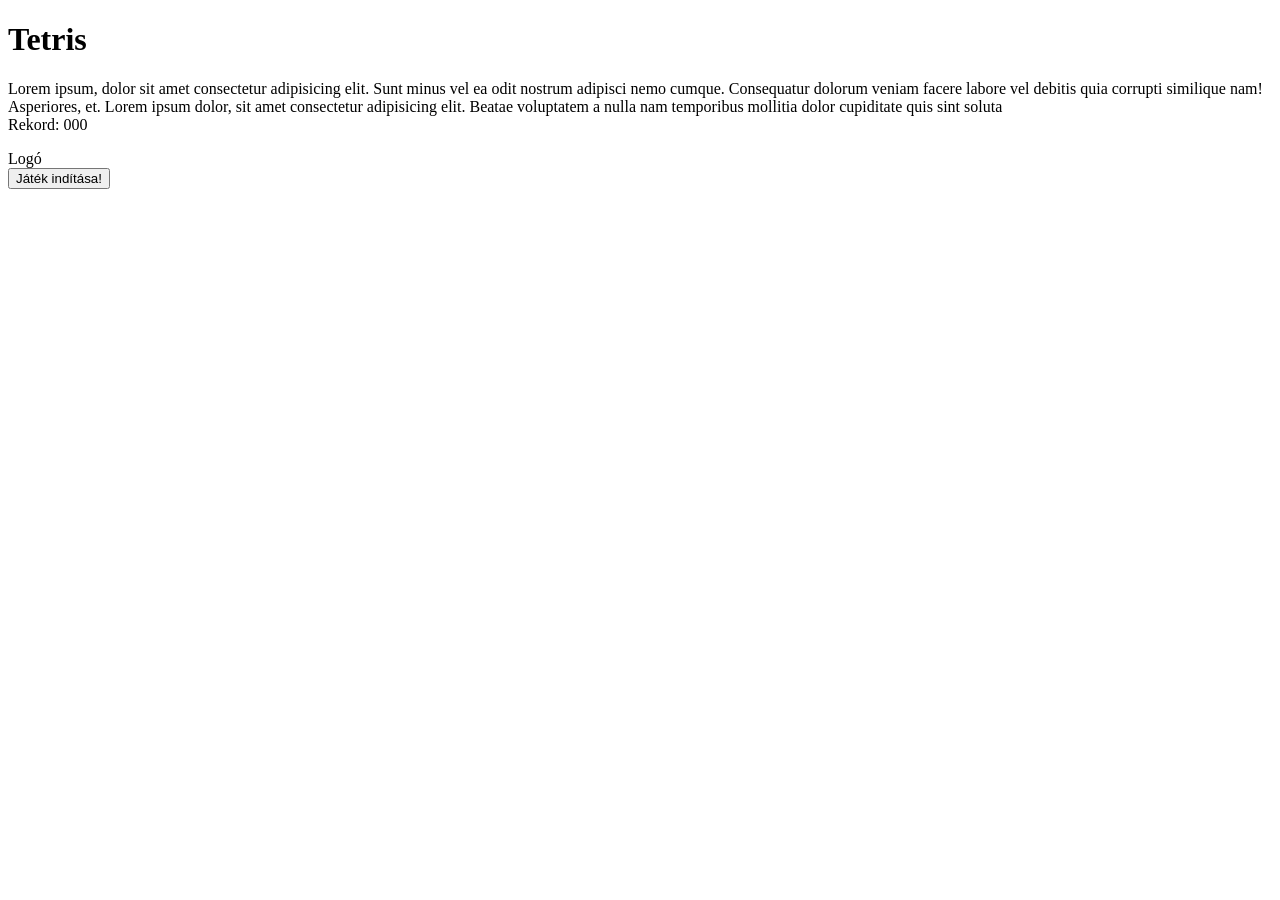
==== index.html @ 3f89b15b "alap" ====
<!DOCTYPE html>
<html lang="hu">

<head>
    <meta charset="UTF-8">
    <meta name="viewport" content="width=device-width, initial-scale=1.0">

    <link rel="stylesheet" href="css/style.css">
    <title>Tetris</title>
</head>

<body>
    <header class="text-center p-5">
        <h1>Tetris</h1>
    </header>

    <main>
        <section>
            <div class="grid text-center container py-5">
                <div class="g-col-6">
                    <div class="card text-center">
                        <div class="card-body">
                            <div class="container px-4 text-center">
                                <div class="row gx-5">
                                    <div class="col">
                                        <div class="p-3">Lorem ipsum, dolor sit amet consectetur adipisicing elit.
                                            Sunt minus vel ea odit nostrum adipisci nemo cumque. Consequatur dolorum
                                            veniam facere labore vel debitis quia corrupti similique nam! Asperiores,
                                            et. Lorem ipsum dolor, sit amet consectetur adipisicing elit. Beatae
                                            voluptatem a nulla nam temporibus mollitia dolor cupiditate quis sint soluta
                                        </div>
                                    </div>
                                    <div class="align-middle">
                                        <div class="col">
                                            <div class="p-3 border" style="border-radius: 10px;">Rekord:
                                                <span>000</span>
                                            </div>
                                        </div>
                                    </div>
                                </div>
                            </div>
                            <p class="card-text"></p>
                        </div>
                    </div>
                </div>
                <div class="g-col-6">Logó</div>
            </div>
        </section>
        <section>
            <div class="container text-center">
                <button type="button" class="btn-subtle theme-info btn-lg py-5">Játék indítása!</button>
            </div>
        </section>
    </main>

    <footer>

    </footer>


    <script src="js/script.js"></script>
</body>

</html>
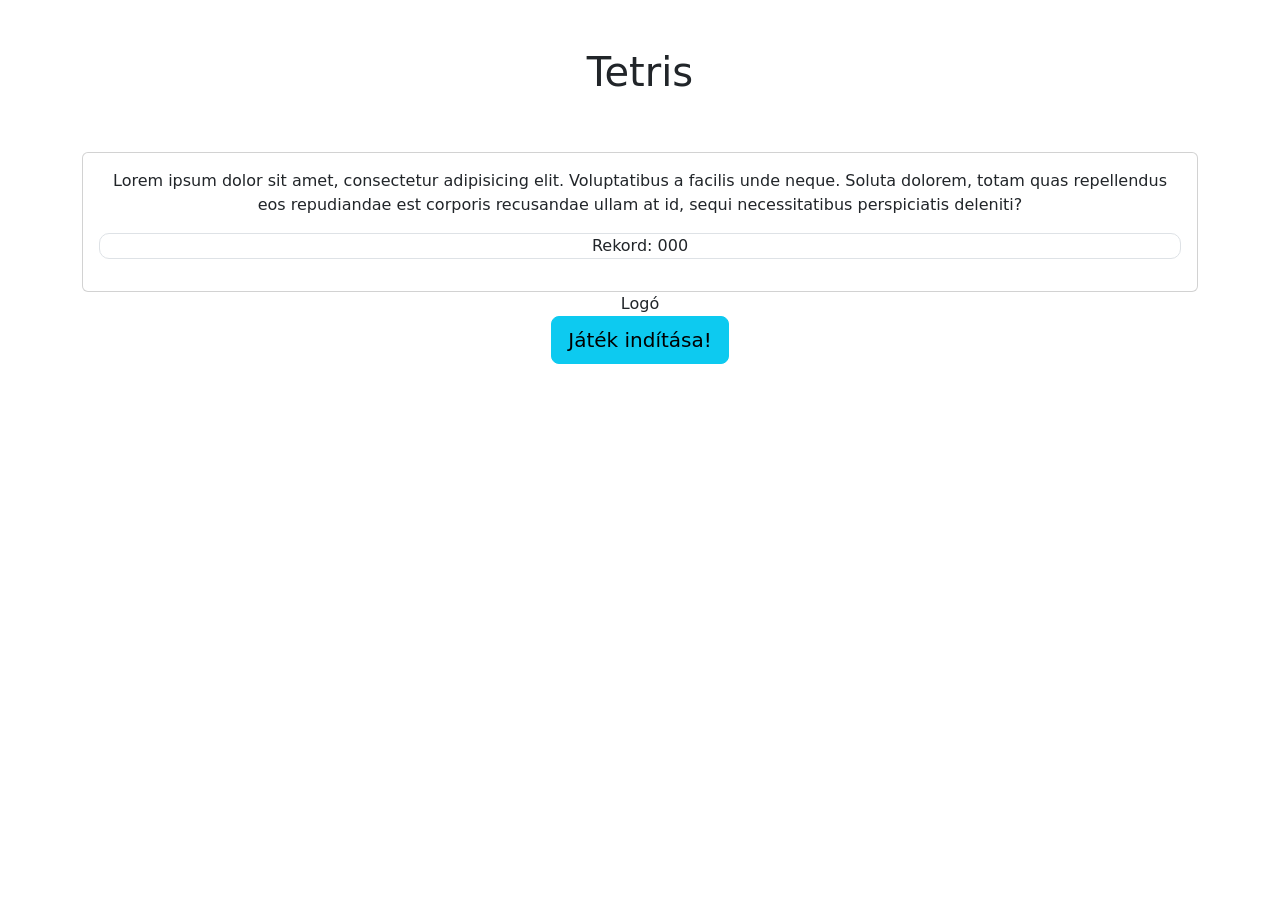
==== commit 46efd8c4: "valami cucc" ====
--- a/index.html
+++ b/index.html
@@ -4,7 +4,7 @@
 <head>
     <meta charset="UTF-8">
     <meta name="viewport" content="width=device-width, initial-scale=1.0">
-
+    <link rel="stylesheet" href="css/bootstrap.min.css">
     <link rel="stylesheet" href="css/style.css">
     <title>Tetris</title>
 </head>
@@ -16,30 +16,15 @@
 
     <main>
         <section>
-            <div class="grid text-center container py-5">
+            <div class="grid text-center container">
                 <div class="g-col-6">
                     <div class="card text-center">
                         <div class="card-body">
-                            <div class="container px-4 text-center">
-                                <div class="row gx-5">
-                                    <div class="col">
-                                        <div class="p-3">Lorem ipsum, dolor sit amet consectetur adipisicing elit.
-                                            Sunt minus vel ea odit nostrum adipisci nemo cumque. Consequatur dolorum
-                                            veniam facere labore vel debitis quia corrupti similique nam! Asperiores,
-                                            et. Lorem ipsum dolor, sit amet consectetur adipisicing elit. Beatae
-                                            voluptatem a nulla nam temporibus mollitia dolor cupiditate quis sint soluta
-                                        </div>
-                                    </div>
-                                    <div class="align-middle">
-                                        <div class="col">
-                                            <div class="p-3 border" style="border-radius: 10px;">Rekord:
-                                                <span>000</span>
-                                            </div>
-                                        </div>
-                                    </div>
-                                </div>
-                            </div>
-                            <p class="card-text"></p>
+                            <p class="card-text">Lorem ipsum dolor sit amet, consectetur adipisicing elit. Voluptatibus
+                                a facilis unde neque. Soluta dolorem, totam quas repellendus eos repudiandae est
+                                corporis recusandae ullam at id, sequi necessitatibus perspiciatis deleniti?
+                            </p>
+                            <p class="border" style="border-radius: 10px;">Rekord: <span class="Rekord">000</span></p>
                         </div>
                     </div>
                 </div>
@@ -48,7 +33,7 @@
         </section>
         <section>
             <div class="container text-center">
-                <button type="button" class="btn-subtle theme-info btn-lg py-5">Játék indítása!</button>
+                <button type="button" class="btn btn-info btn-lg">Játék indítása!</button>
             </div>
         </section>
     </main>
@@ -57,7 +42,8 @@
 
     </footer>
 
-
+    <script src="js/bootstrap.min.js"></script>
+    <script src="js/blokkGeneral.js"></script>
     <script src="js/script.js"></script>
 </body>
 
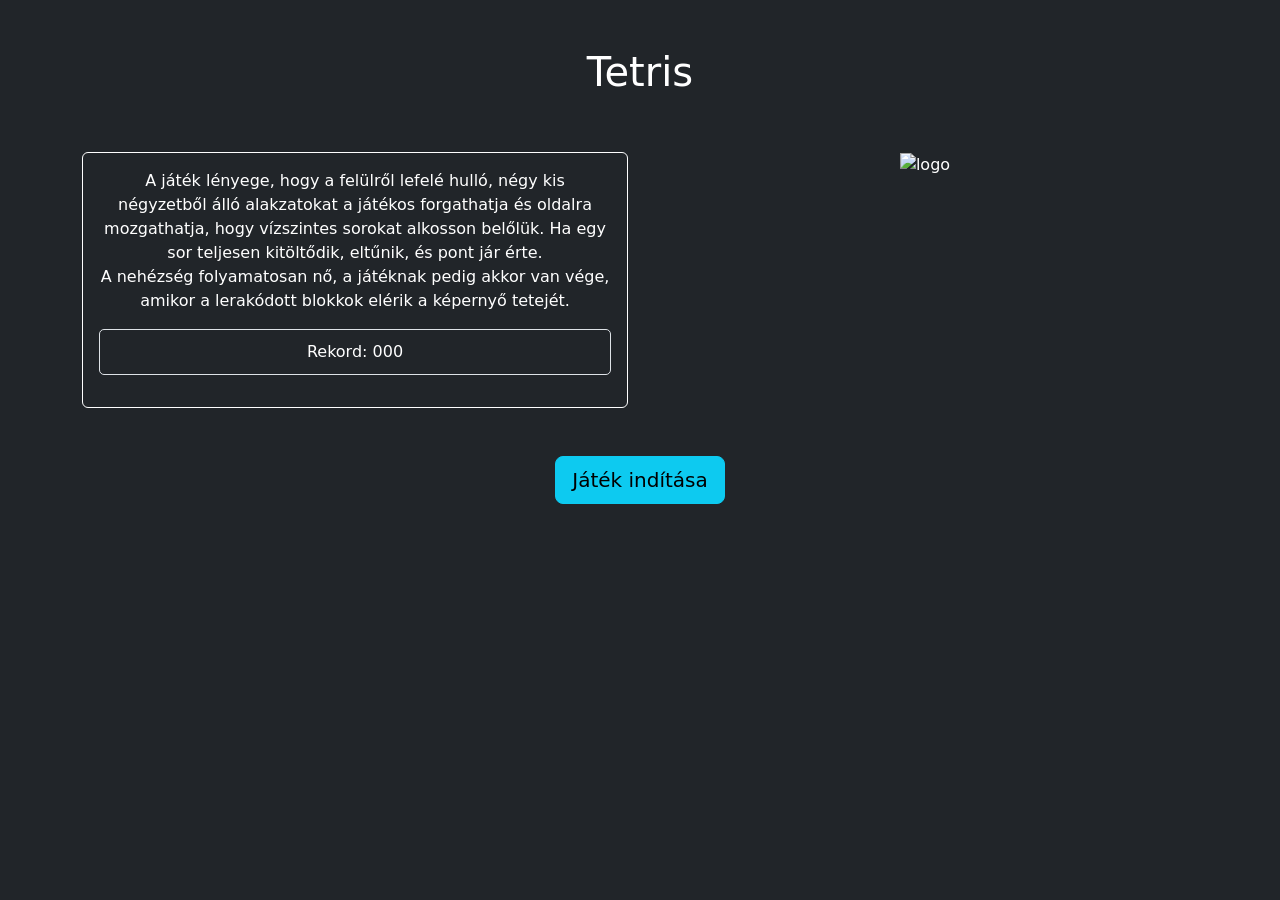
==== commit 7ad85d44: "Főoldal + jatek alap" ====
--- a/index.html
+++ b/index.html
@@ -9,37 +9,37 @@
     <title>Tetris</title>
 </head>
 
-<body>
+<body class="bg-dark text-white">
     <header class="text-center p-5">
         <h1>Tetris</h1>
     </header>
 
     <main>
         <section>
-            <div class="grid text-center container">
-                <div class="g-col-6">
-                    <div class="card text-center">
-                        <div class="card-body">
-                            <p class="card-text">Lorem ipsum dolor sit amet, consectetur adipisicing elit. Voluptatibus
-                                a facilis unde neque. Soluta dolorem, totam quas repellendus eos repudiandae est
-                                corporis recusandae ullam at id, sequi necessitatibus perspiciatis deleniti?
-                            </p>
-                            <p class="border" style="border-radius: 10px;">Rekord: <span class="Rekord">000</span></p>
+            <div class="container">
+                <div class="row text-center">
+                    <div class="col-6">
+                        <div class="card w-100 bg-dark text-white" style="border: 1px solid white;">
+                            <div class="card-body">
+                                <p class="card-text">A játék lényege, hogy a felülről lefelé hulló, négy kis négyzetből
+                                    álló alakzatokat a játékos forgathatja és oldalra mozgathatja, hogy vízszintes sorokat alkosson belőlük. Ha egy sor teljesen kitöltődik,
+                                    eltűnik, és pont jár érte. <br>
+                                    A nehézség folyamatosan nő, a játéknak pedig akkor van vége, amikor a lerakódott
+                                    blokkok elérik a képernyő tetejét.</p>
+                                <p class="border" style="padding: 10px; border-radius: 5px;">Rekord: <span class="rekord">000</span></p>
+                            </div>
                         </div>
                     </div>
+                    <div class="col-6">
+                        <img src="" alt="logo">
+                    </div>
                 </div>
-                <div class="g-col-6">Logó</div>
-            </div>
-        </section>
-        <section>
-            <div class="container text-center">
-                <button type="button" class="btn btn-info btn-lg">Játék indítása!</button>
             </div>
         </section>
     </main>
 
-    <footer>
-
+    <footer class="text-center p-5">
+        <a href="jatek.html"><button type="button" class="btn btn-info btn-lg" target="_blank">Játék indítása</button></a>
     </footer>
 
     <script src="js/bootstrap.min.js"></script>
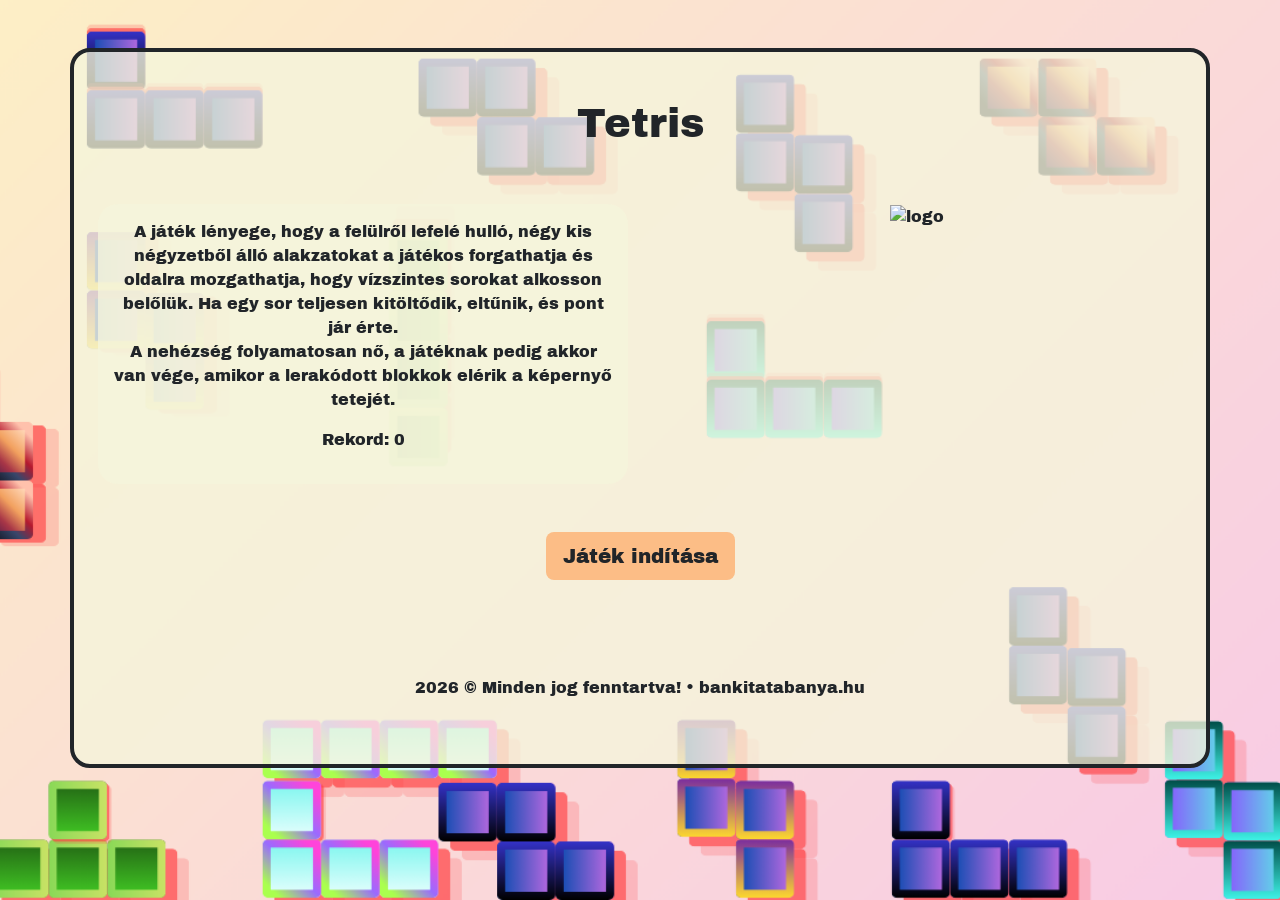
==== commit 2961572d: "Oldal kinézete" ====
--- a/index.html
+++ b/index.html
@@ -9,38 +9,45 @@
     <title>Tetris</title>
 </head>
 
-<body class="bg-dark text-white">
-    <header class="text-center p-5">
-        <h1>Tetris</h1>
-    </header>
+<body class="p-5">
+    <div class="fooldal container">
+        <header class="text-center py-5">
+            <h1>Tetris</h1>
+        </header>
 
-    <main>
-        <section>
-            <div class="container">
-                <div class="row text-center">
-                    <div class="col-6">
-                        <div class="card w-100 bg-dark text-white" style="border: 1px solid white;">
-                            <div class="card-body">
-                                <p class="card-text">A játék lényege, hogy a felülről lefelé hulló, négy kis négyzetből
-                                    álló alakzatokat a játékos forgathatja és oldalra mozgathatja, hogy vízszintes sorokat alkosson belőlük. Ha egy sor teljesen kitöltődik,
-                                    eltűnik, és pont jár érte. <br>
-                                    A nehézség folyamatosan nő, a játéknak pedig akkor van vége, amikor a lerakódott
-                                    blokkok elérik a képernyő tetejét.</p>
-                                <p class="border" style="padding: 10px; border-radius: 5px;">Rekord: <span class="rekord">000</span></p>
+        <main>
+            <section>
+                <div class="container">
+                    <div class="row text-center">
+                        <div class="col-6">
+                            <div class="card w-100 border-0">
+                                <div class="card-body">
+                                    <p class="card-text">A játék lényege, hogy a felülről lefelé hulló, négy kis
+                                        négyzetből
+                                        álló alakzatokat a játékos forgathatja és oldalra mozgathatja, hogy vízszintes
+                                        sorokat alkosson belőlük. Ha egy sor teljesen kitöltődik,
+                                        eltűnik, és pont jár érte. <br>
+                                        A nehézség folyamatosan nő, a játéknak pedig akkor van vége, amikor a lerakódott
+                                        blokkok elérik a képernyő tetejét.</p>
+                                    <p>Rekord: <span class="rekord">0</span></p>
+                                </div>
                             </div>
                         </div>
+                        <div class="col-6">
+                            <img src="" alt="logo" title="logo">
+                        </div>
                     </div>
-                    <div class="col-6">
-                        <img src="" alt="logo">
+                    <div class="text-center p-5">
+                        <a href="jatek.html"><button type="button" class="btn btn-lg" target="_blank">Játék indítása</button></a>
                     </div>
                 </div>
-            </div>
-        </section>
-    </main>
+            </section>
+        </main>
 
-    <footer class="text-center p-5">
-        <a href="jatek.html"><button type="button" class="btn btn-info btn-lg" target="_blank">Játék indítása</button></a>
-    </footer>
+        <footer class="text-center p-5">
+            <p>2026 &copy; Minden jog fenntartva! &bull; bankitatabanya.hu</p>
+        </footer>
+    </div>
 
     <script src="js/bootstrap.min.js"></script>
     <script src="js/blokkGeneral.js"></script>
--- a/css/style.css
+++ b/css/style.css
@@ -0,0 +1,28 @@
+@import url('https://fonts.googleapis.com/css2?family=Archivo+Black&family=BBH+Bogle&family=Bungee&family=Science+Gothic:wght@100..900&family=Titan+One&display=swap');
+
+
+body {
+    font-family: "Archivo Black", sans-serif;
+    font-weight: 400;
+    font-style: normal;
+    background-image: url(../img/bg/tetris-bg.png);
+    background-repeat: no-repeat;
+    background-size: cover;
+    background-attachment: fixed;
+    background-position: center;
+}
+
+.fooldal, .card, .jatekOldal {
+    background-color: #f5f5dcc9;
+    border-radius: 20px;
+    border: 4px solid;
+}
+
+.btn:hover {
+    color: #000;
+    background-color: #ffac64;
+}
+
+.btn {
+    background-color: #fcbd86;
+}
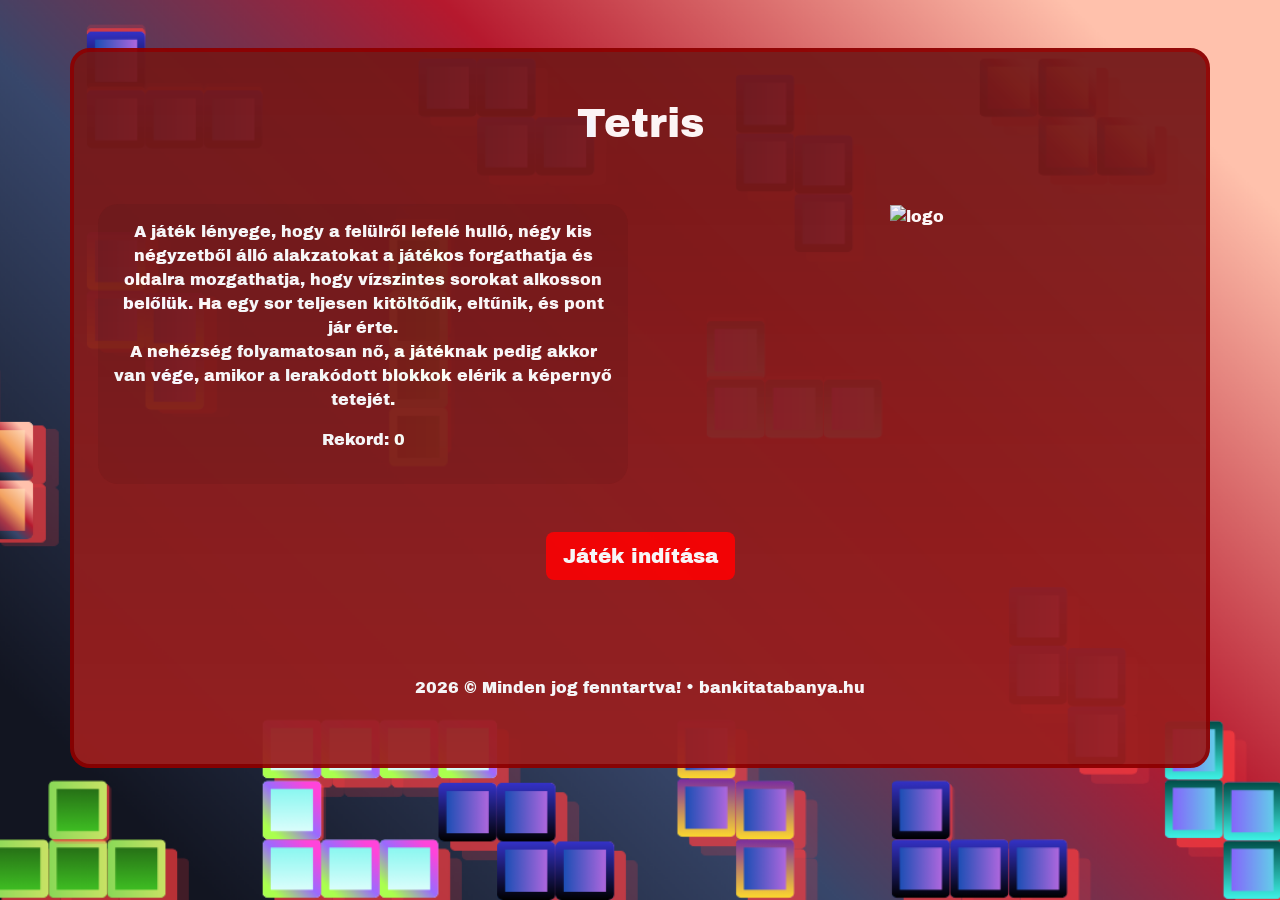
==== commit f1d59ee0: "Oldalkinézet tökéletesítése" ====
--- a/index.html
+++ b/index.html
@@ -9,7 +9,7 @@
     <title>Tetris</title>
 </head>
 
-<body class="p-5">
+<body class="p-5 text-white">
     <div class="fooldal container">
         <header class="text-center py-5">
             <h1>Tetris</h1>
@@ -21,7 +21,7 @@
                     <div class="row text-center">
                         <div class="col-6">
                             <div class="card w-100 border-0">
-                                <div class="card-body">
+                                <div class="card-body text-white">
                                     <p class="card-text">A játék lényege, hogy a felülről lefelé hulló, négy kis
                                         négyzetből
                                         álló alakzatokat a játékos forgathatja és oldalra mozgathatja, hogy vízszintes
--- a/css/style.css
+++ b/css/style.css
@@ -13,16 +13,22 @@
 }
 
 .fooldal, .card, .jatekOldal {
-    background-color: #f5f5dcc9;
+    background-image: url(../img/bg/card-bg.png);
     border-radius: 20px;
     border: 4px solid;
+    border-color: #8d0000;
+}
+
+.fooldal, .jatekOldal {
+    opacity: 95%;
 }
 
 .btn:hover {
-    color: #000;
-    background-color: #ffac64;
+    color: #ffffffde;
+    background-color: #8d0000;
 }
 
 .btn {
-    background-color: #fcbd86;
+    background-color: #ff0000f1;
+    color: #ffffff;
 }
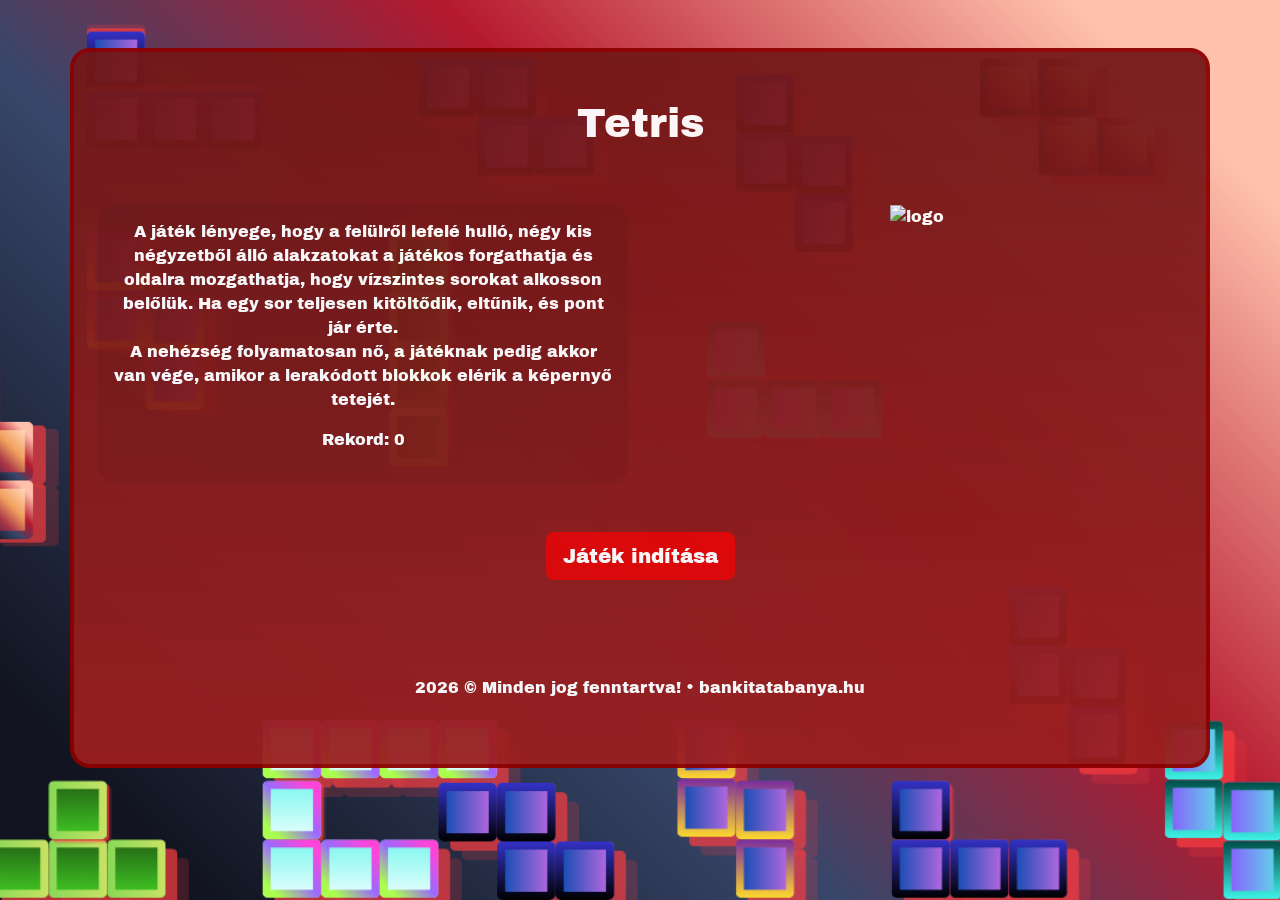
==== commit 635ab706: "jatek mukodese" ====
--- a/index.html
+++ b/index.html
@@ -50,7 +50,9 @@
     </div>
 
     <script src="js/bootstrap.min.js"></script>
-    <script src="js/blokkGeneral.js"></script>
+    <script src="js/Jatek.js"></script>
+    <script src="js/Mozgatas.js"></script>
+    <script src="js/blokk.js"></script>
     <script src="js/script.js"></script>
 </body>
 
--- a/css/style.css
+++ b/css/style.css
@@ -29,6 +29,6 @@
 }
 
 .btn {
-    background-color: #ff0000f1;
+    background-color: #ff0000bd;
     color: #ffffff;
 }
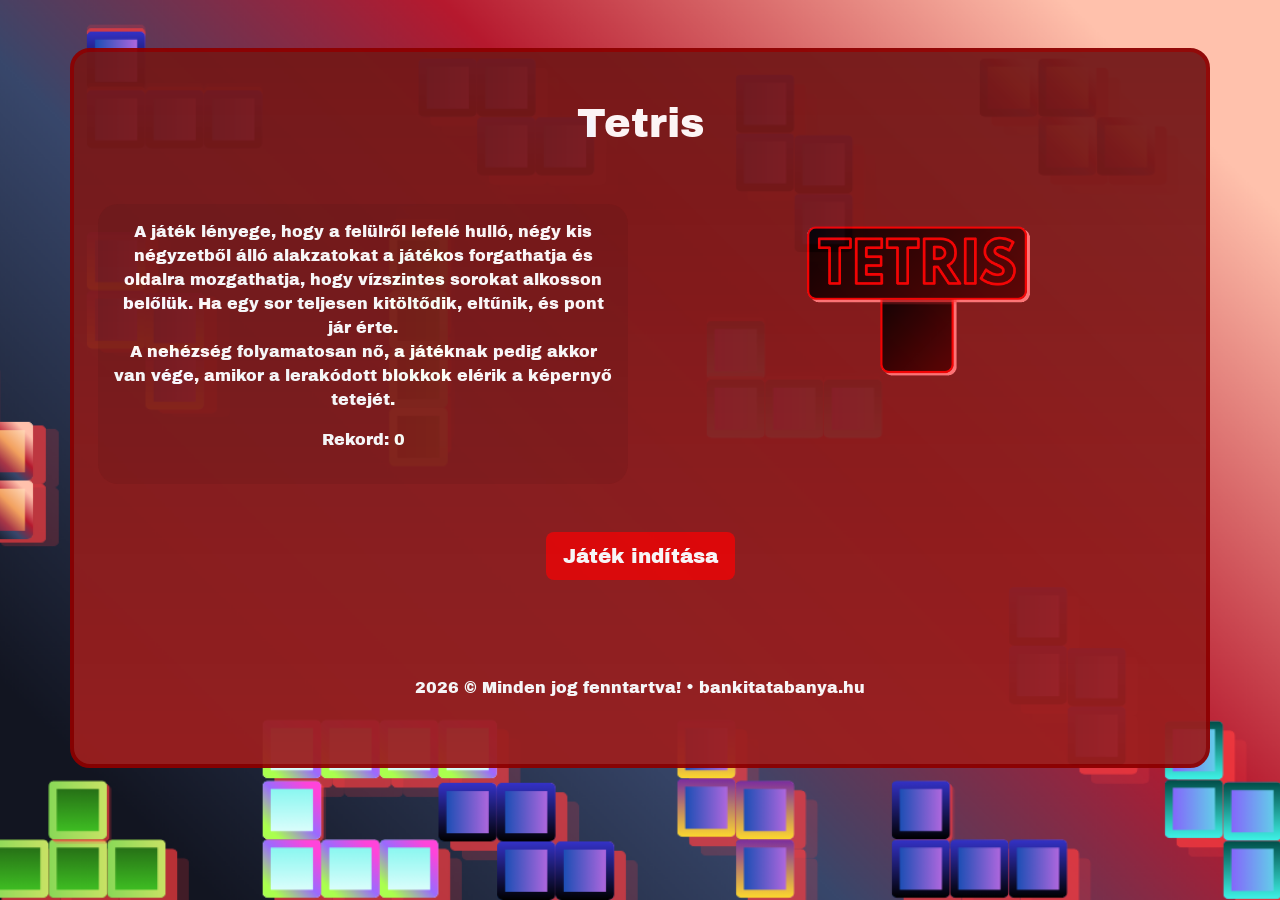
==== commit cf3fd5bf: "Logo" ====
--- a/index.html
+++ b/index.html
@@ -34,7 +34,7 @@
                             </div>
                         </div>
                         <div class="col-6">
-                            <img src="" alt="logo" title="logo">
+                            <img src="img/logo/A_bekezdés_szövege.png" alt="logo" title="logo"  style="width: 400px; ">
                         </div>
                     </div>
                     <div class="text-center p-5">
